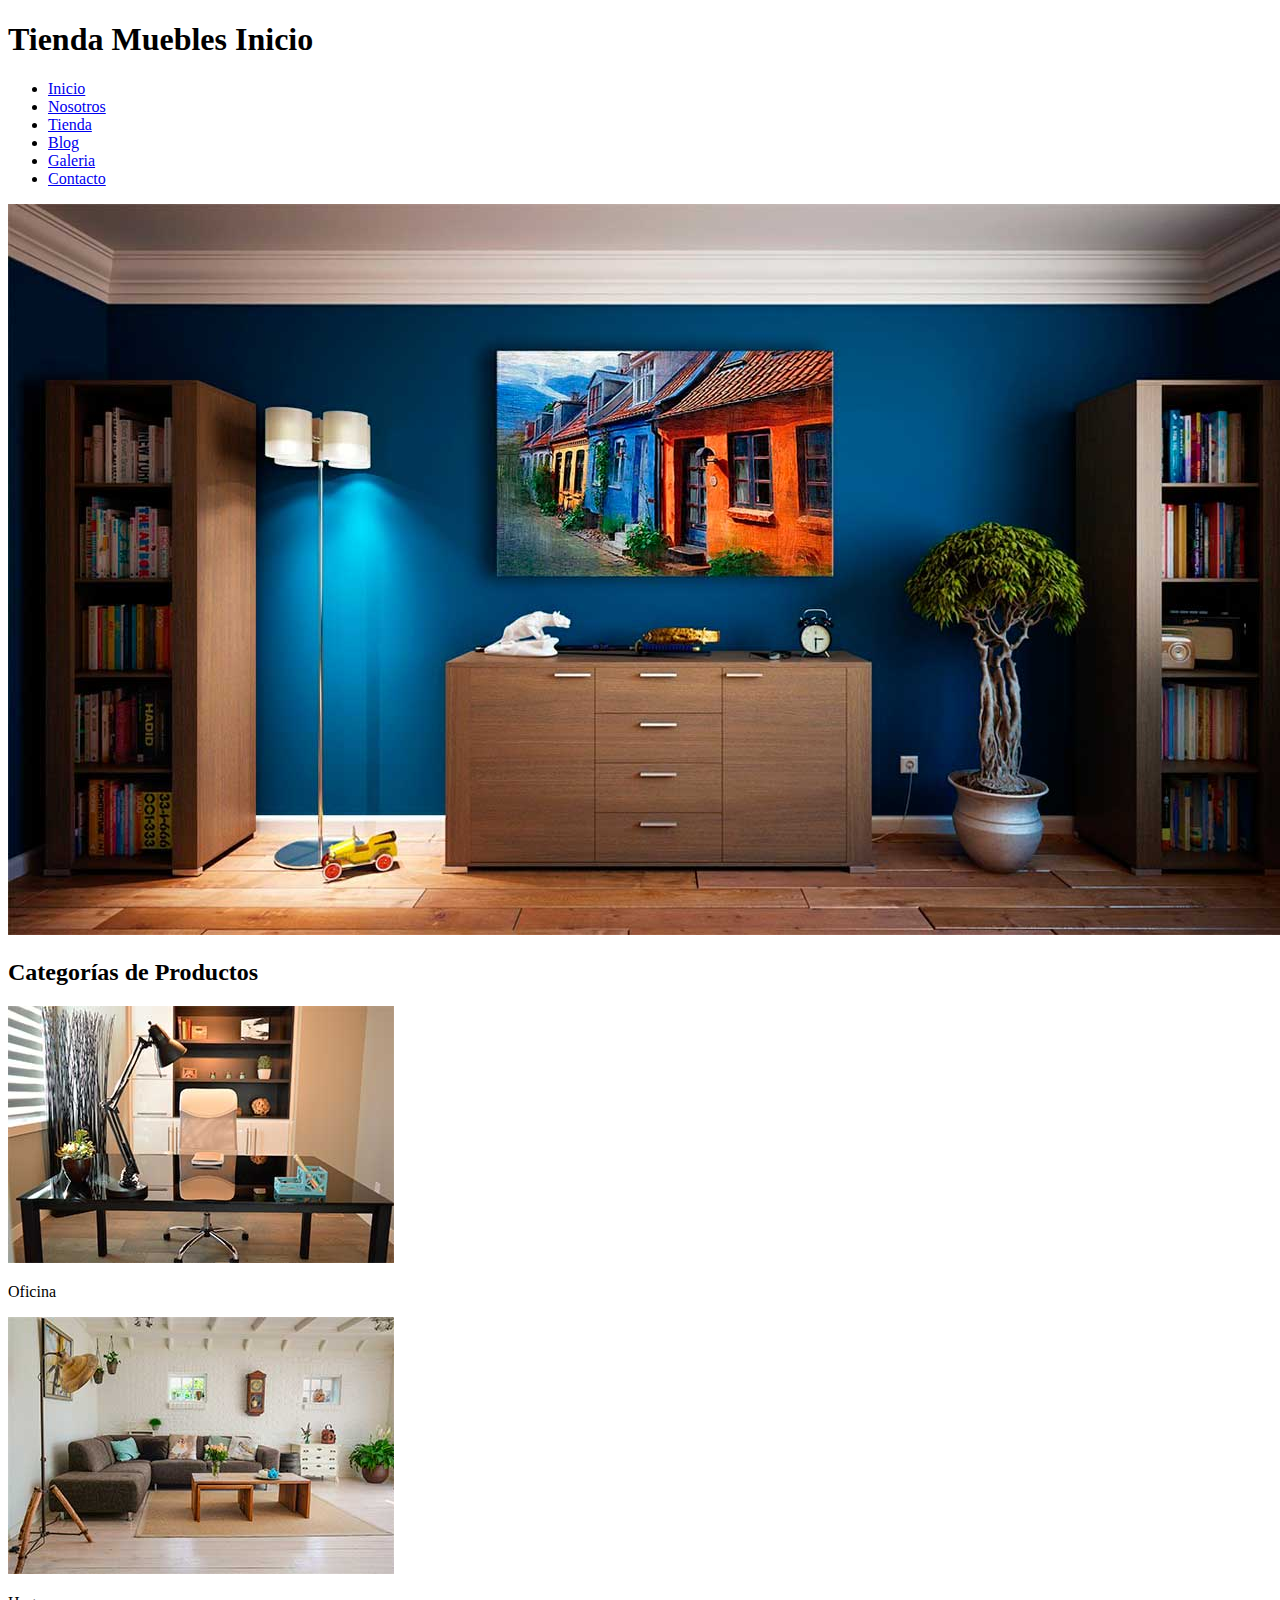
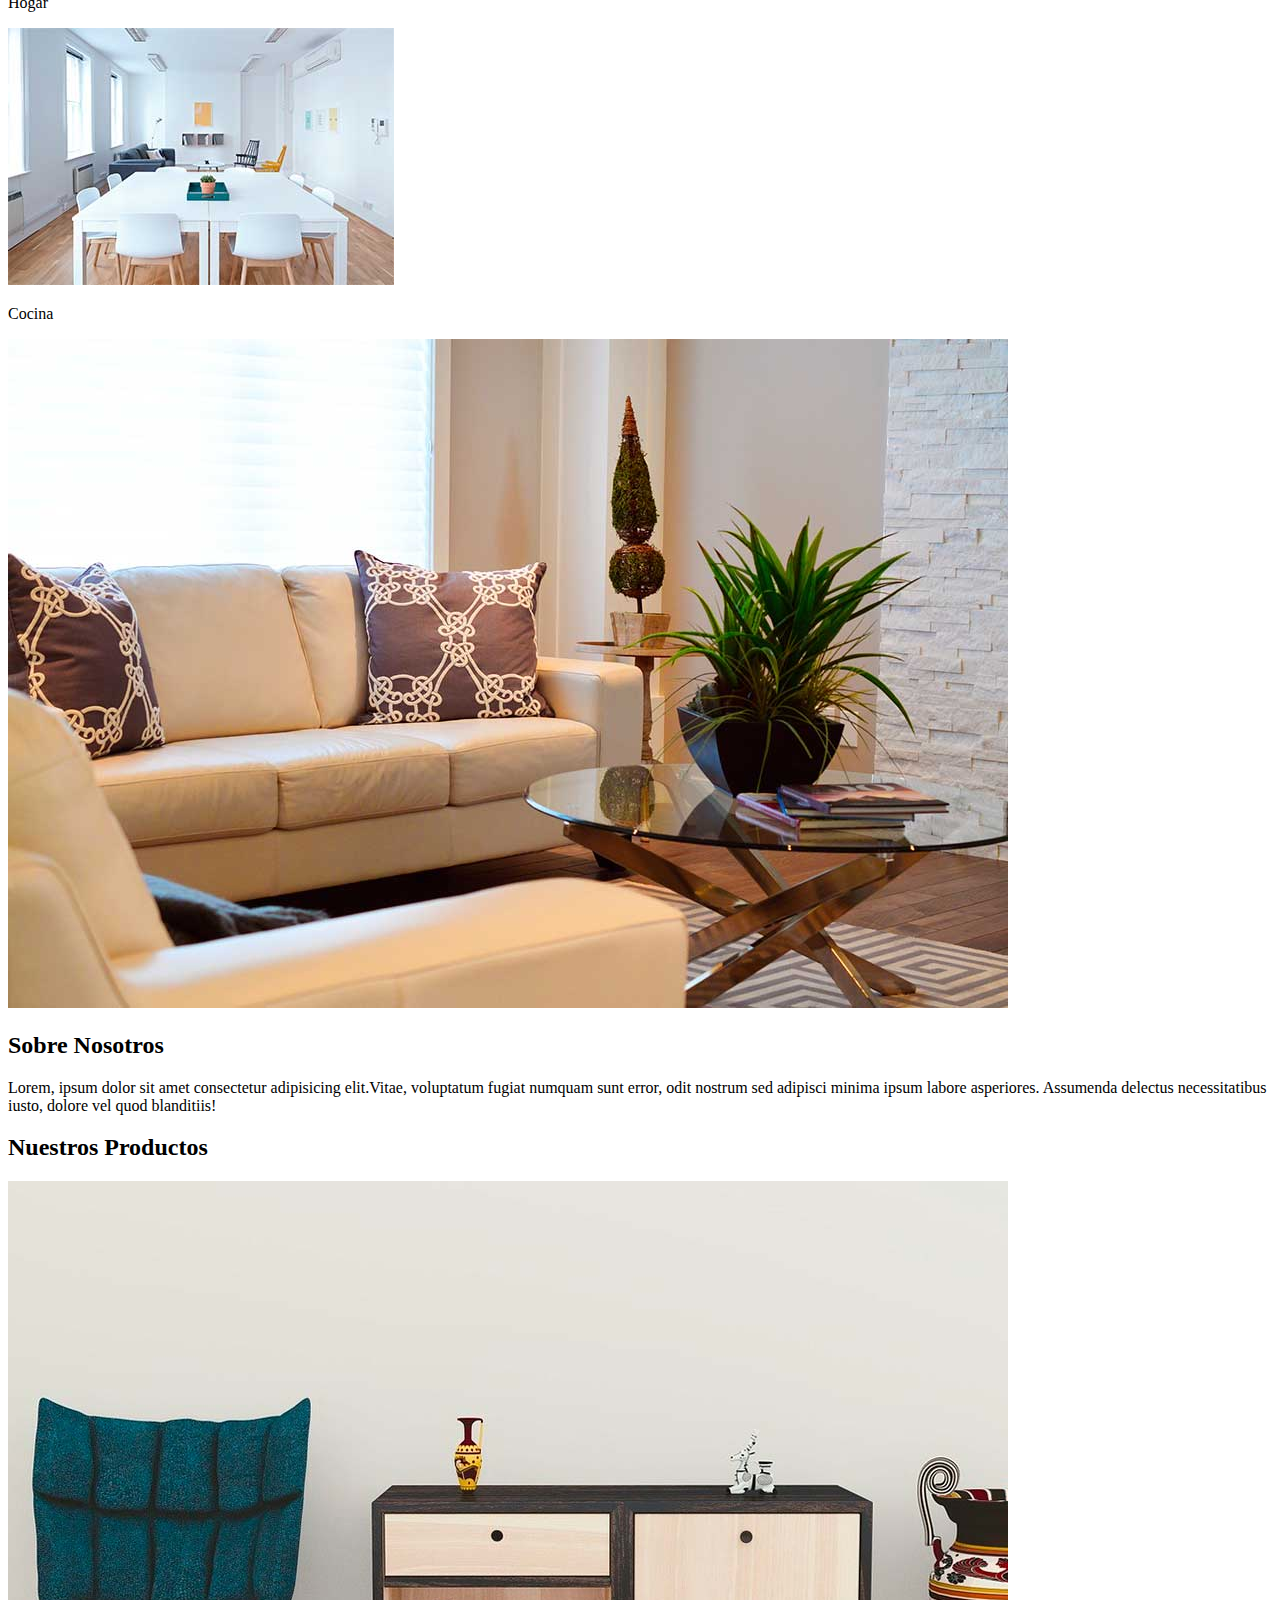
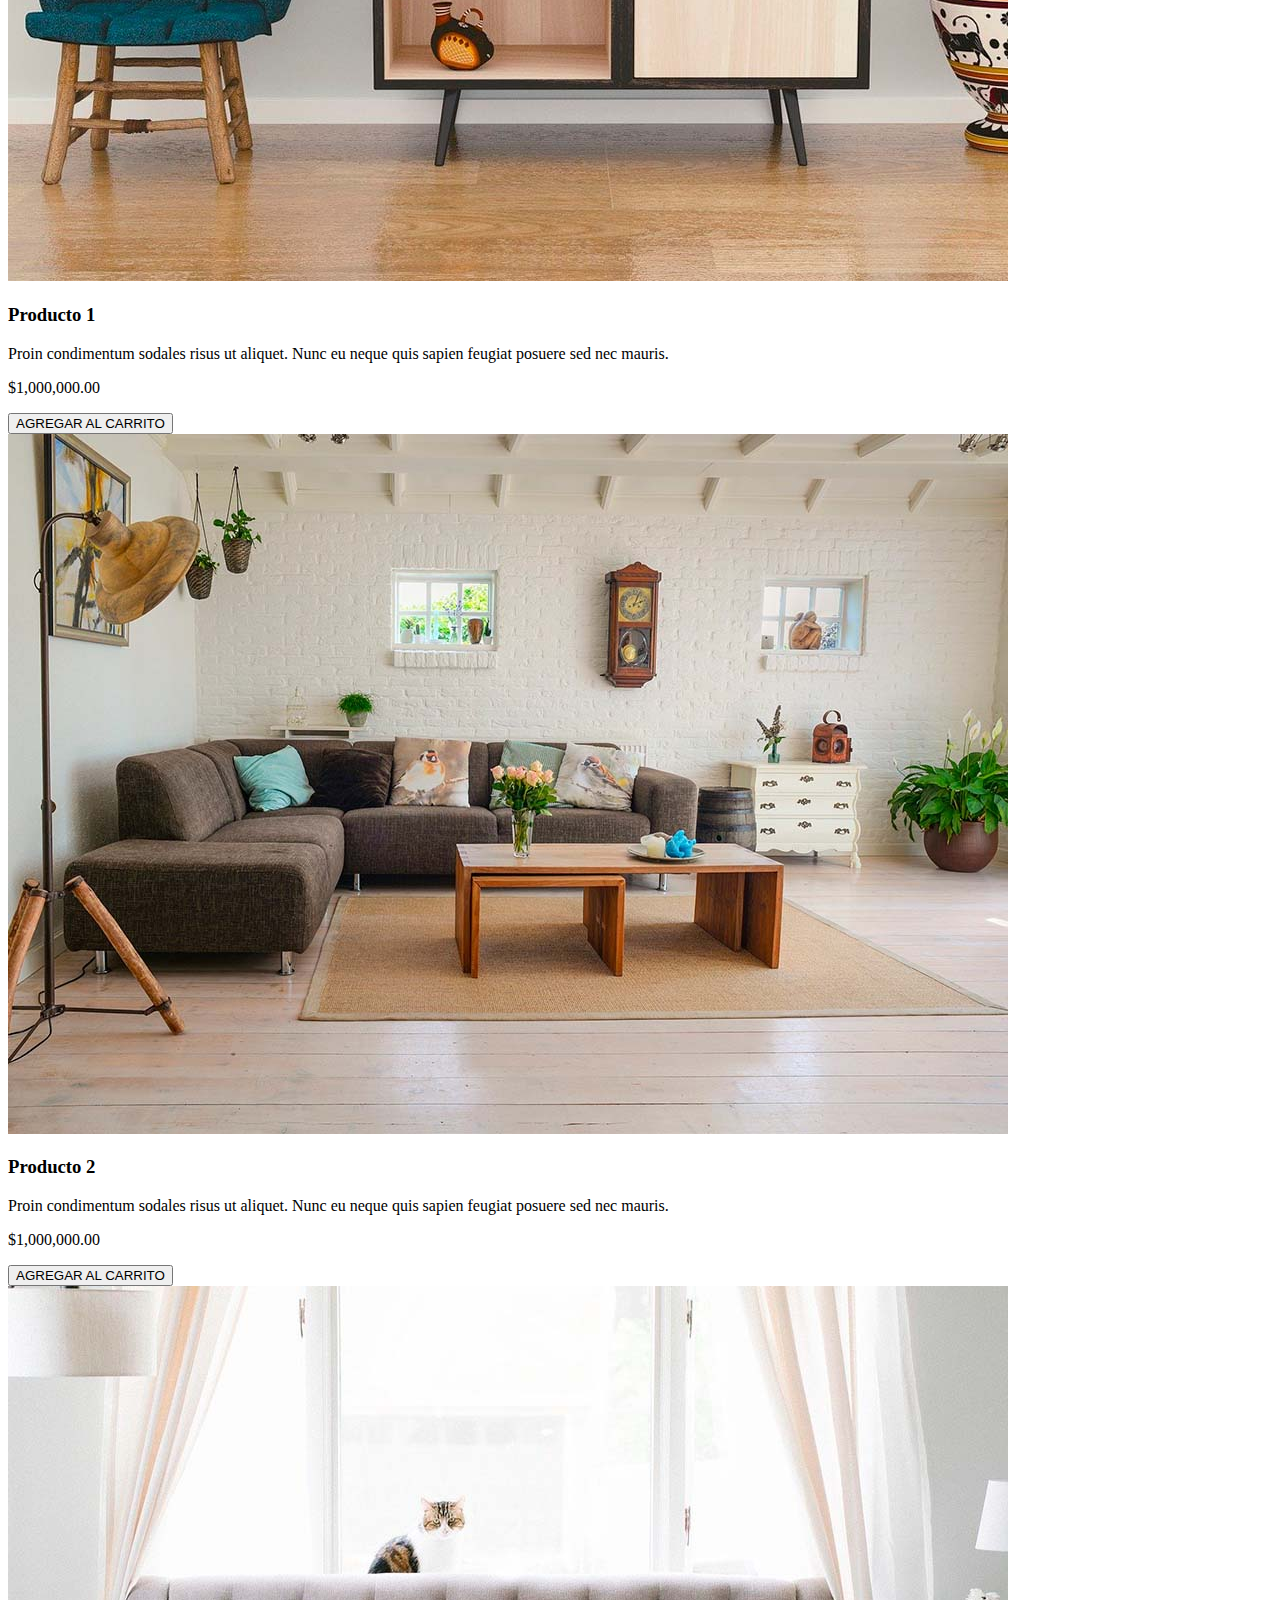
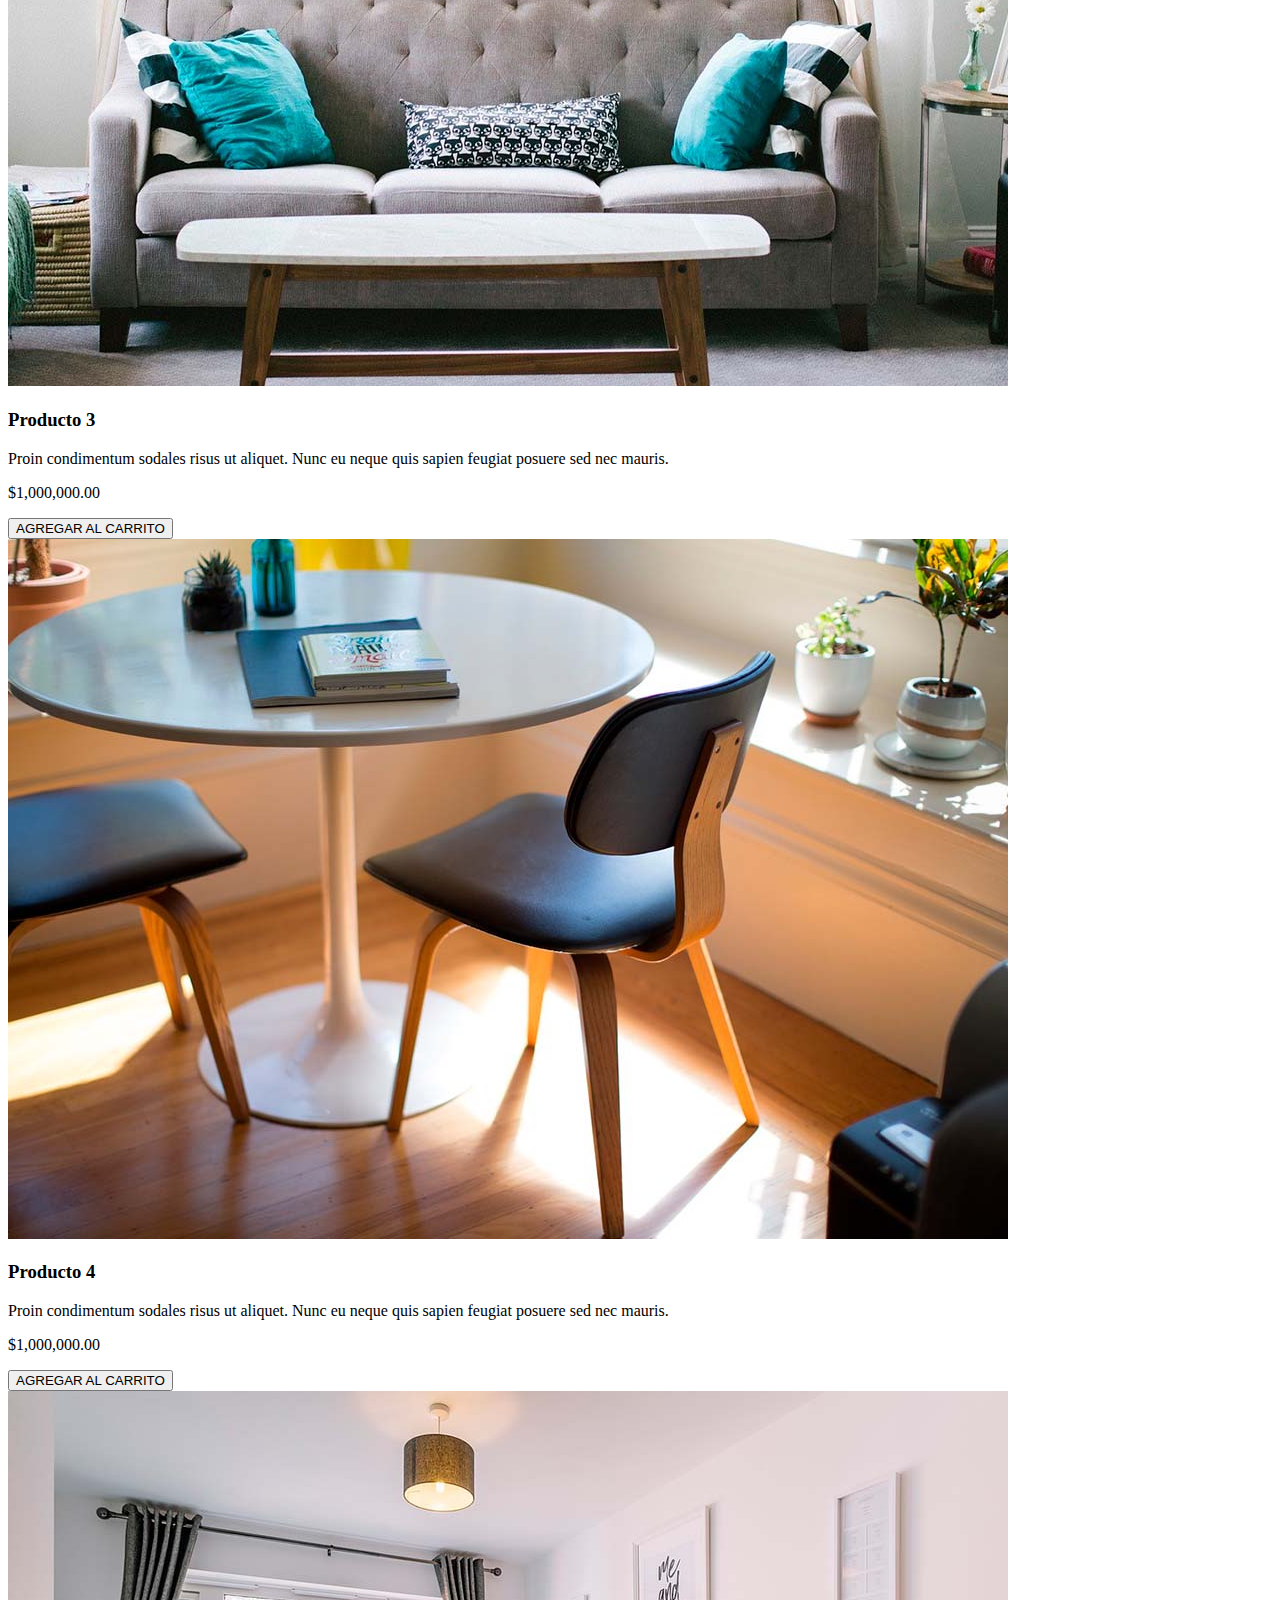
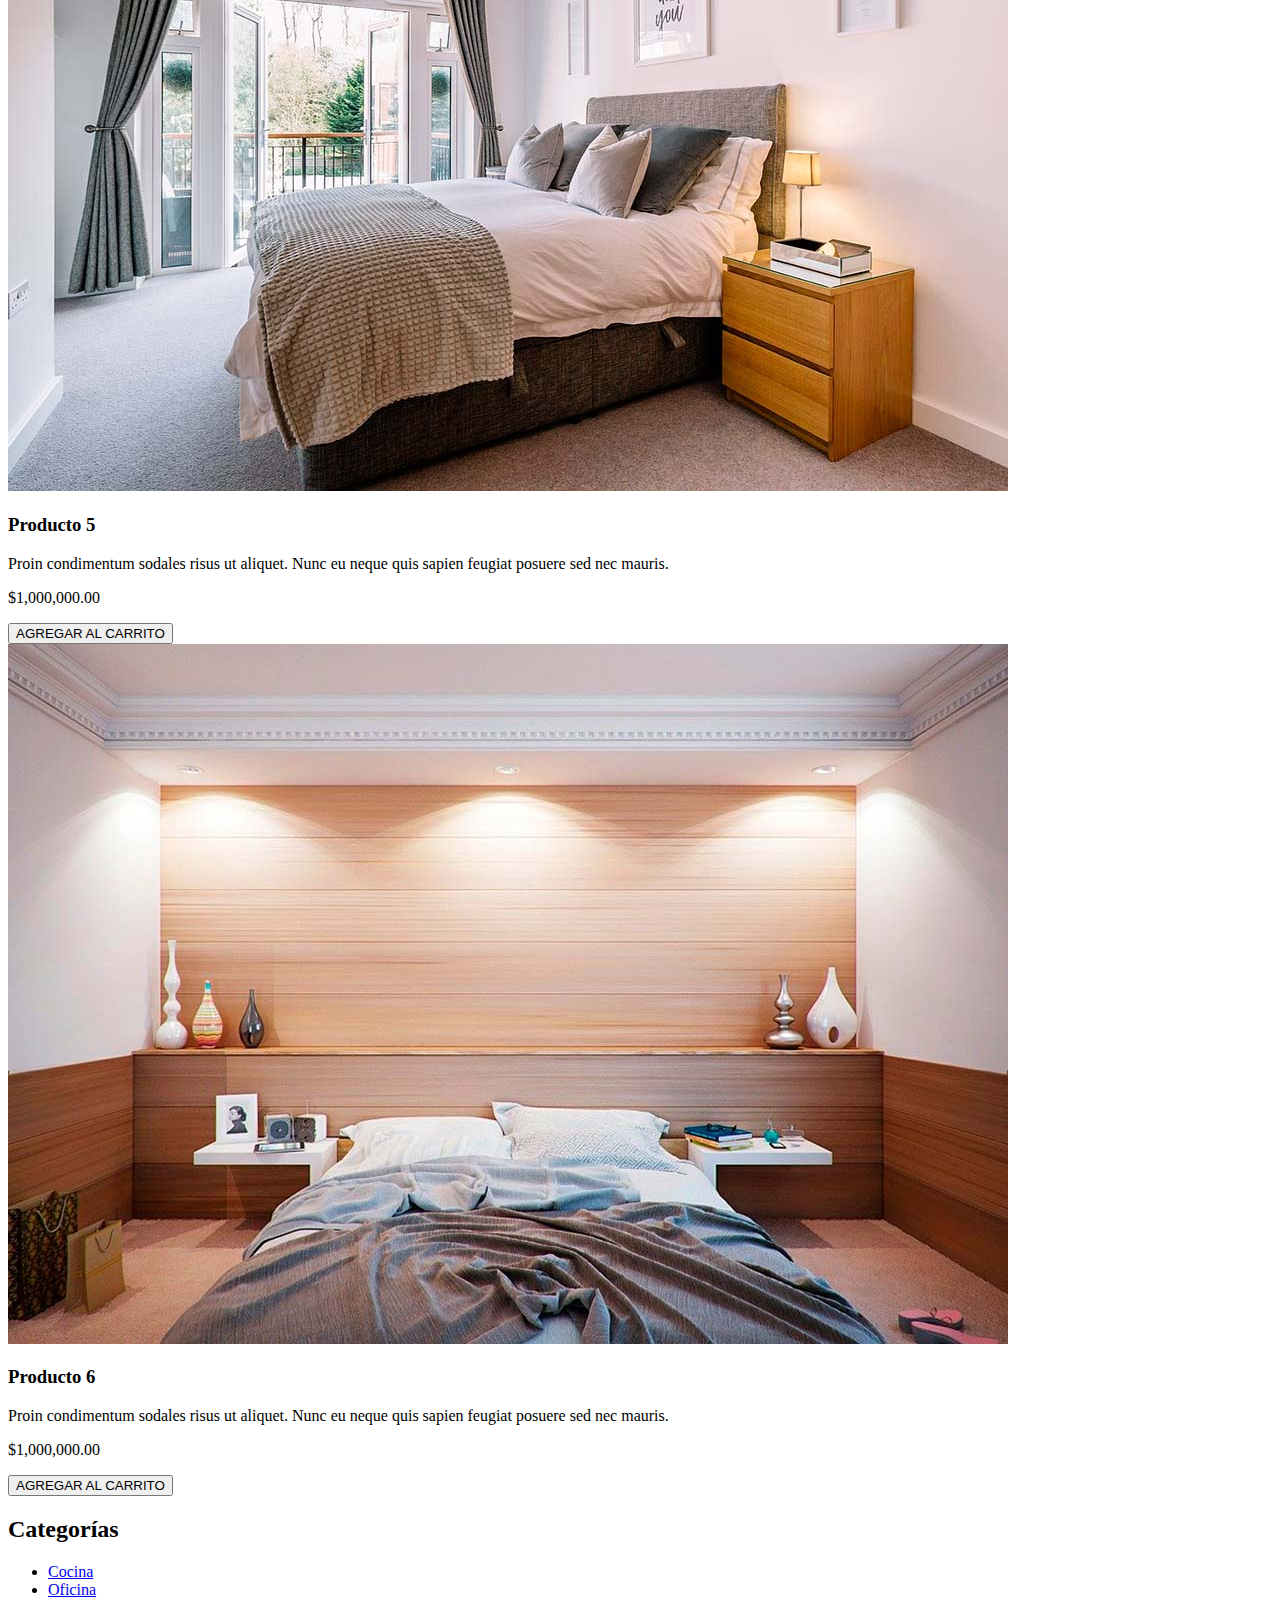
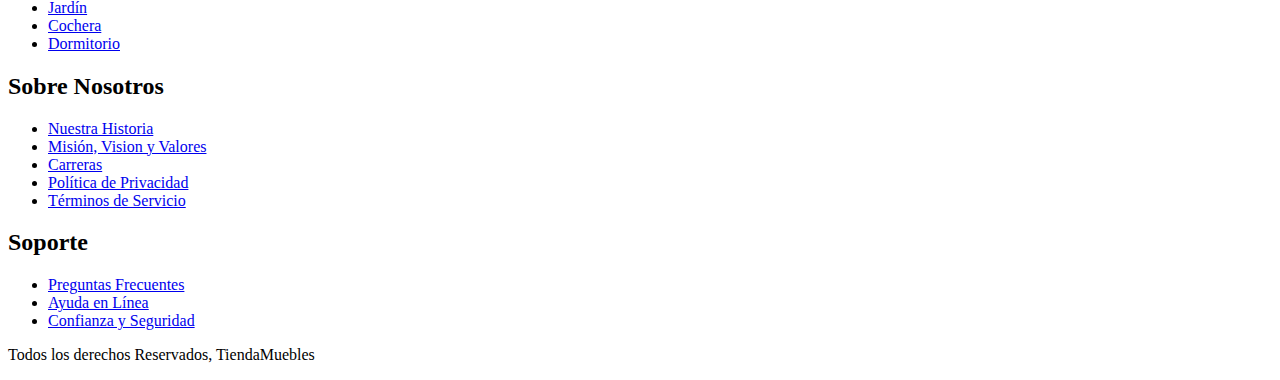
==== index.html @ 4a230ba1 "hotfix the index.html position" ====
<!DOCTYPE html>
<html lang="es">
<head>
    <meta charset="UTF-8">
    <meta name="viewport" content="width=device-width, initial-scale=1.0">
    <title>Tienda Muebles</title>
</head>
<body>
    <header>
        <h1>Tienda Muebles Inicio</h1>
        <nav>
            <ul>
                <li><a href="/index.html">Inicio</a></li>
                <li><a href="/views/About-Us/about-us.html">Nosotros</a></li>
                <li><a href="/views/Store/store.html">Tienda</a></li>
                <li><a href="/views/Blog/blog.html">Blog</a></li>
                <li><a href="/views/Gallery/gallery.html">Galeria</a></li>
                <li><a href="/views/Contact/contact.html">Contacto</a></li>
            </ul>
        </nav>
    </header>

    <main>
        <img src="/assets/principal.jpg" alt="principal">
        
        <section>
            <h2>Categorías de Productos</h2>
            <article>
                <img src="/assets/categoria1.jpg" alt="categoria Oficina">
                <p>Oficina</p>
            </article>
            <article>
                <img src="/assets/categoria2.jpg" alt="categoria Hogar">
                <p>Hogar</p>
            </article>
            <article>
                <img src="/assets/categoria3.jpg" alt="categoria Cocina">
                <p>Cocina</p>
            </article>
        </section>

        <section>
            <img src="/assets/nosotros.jpg" alt="">
            <div>
                <h2>Sobre Nosotros</h2>
                <p>
                    Lorem, ipsum dolor sit amet consectetur adipisicing elit.Vitae, voluptatum fugiat numquam sunt error, odit nostrum sed adipisci minima ipsum labore asperiores. Assumenda delectus necessitatibus iusto, dolore vel quod blanditiis!
                </p>
            </div>
        </section>

        <section>
            <h2>Nuestros Productos</h2>
            <article>
                <img src="/assets/producto1.jpg" alt="producto-1">
                <div>
                    <h3>Producto 1</h3>
                    <p>Proin condimentum sodales risus ut aliquet. Nunc eu neque quis sapien feugiat posuere sed nec mauris.</p>
                    <p>$1,000,000.00</p>
                    <button>AGREGAR AL CARRITO</button>
                </div>
            </article>
            <article>
                <img src="/assets/producto2.jpg" alt="producto-2">
                <div>
                    <h3>Producto 2</h3>
                    <p>Proin condimentum sodales risus ut aliquet. Nunc eu neque quis sapien feugiat posuere sed nec mauris.</p>
                    <p>$1,000,000.00</p>
                    <button>AGREGAR AL CARRITO</button>
                </div>
            </article>
            <article>
                <img src="/assets/producto3.jpg" alt="producto-3">
                <div>
                    <h3>Producto 3</h3>
                    <p>Proin condimentum sodales risus ut aliquet. Nunc eu neque quis sapien feugiat posuere sed nec mauris.</p>
                    <p>$1,000,000.00</p>
                    <button>AGREGAR AL CARRITO</button>
                </div>
            </article>
            <article>
                <img src="/assets/producto4.jpg" alt="producto-4">
                <div>
                    <h3>Producto 4</h3>
                    <p>Proin condimentum sodales risus ut aliquet. Nunc eu neque quis sapien feugiat posuere sed nec mauris.</p>
                    <p>$1,000,000.00</p>
                    <button>AGREGAR AL CARRITO</button>
                </div>
            </article>
            <article>
                <img src="/assets/producto5.jpg" alt="producto-5">
                <div>
                    <h3>Producto 5</h3>
                    <p>Proin condimentum sodales risus ut aliquet. Nunc eu neque quis sapien feugiat posuere sed nec mauris.</p>
                    <p>$1,000,000.00</p>
                    <button>AGREGAR AL CARRITO</button>
                </div>
            </article>
            <article>
                <img src="/assets/producto6.jpg" alt="producto-6">
                <div>
                    <h3>Producto 6</h3>
                    <p>Proin condimentum sodales risus ut aliquet. Nunc eu neque quis sapien feugiat posuere sed nec mauris.</p>
                    <p>$1,000,000.00</p>
                    <button>AGREGAR AL CARRITO</button>
                </div>
            </article>
        </section>
    </main>

    <footer>
        <section>
            <h2>Categorías</h2>
            <ul>
                <li><a href="#">Cocina</a></li>
                <li><a href="#">Oficina</a></li>
                <li><a href="#">Jardín</a></li>
                <li><a href="#">Cochera</a></li>
                <li><a href="#">Dormitorio</a></li>
            </ul>
        </section>
        
        <section>
            <h2>Sobre Nosotros</h2>
            <ul>
                <li><a href="#">Nuestra Historia</a></li>
                <li><a href="#">Misión, Vision y Valores</a></li>
                <li><a href="#">Carreras</a></li>
                <li><a href="#">Política de Privacidad</a></li>
                <li><a href="#">Términos de Servicio</a></li>
            </ul>
        </section>
        
        <section>
            <h2>Soporte</h2>
            <ul>
                <li><a href="#">Preguntas Frecuentes</a></li>
                <li><a href="#">Ayuda en Línea</a></li>
                <li><a href="#">Confianza y Seguridad</a></li>
            </ul>
        </section>
        
        <div><p>Todos los derechos Reservados, TiendaMuebles</p></div>
    </footer>
</body>
</html>
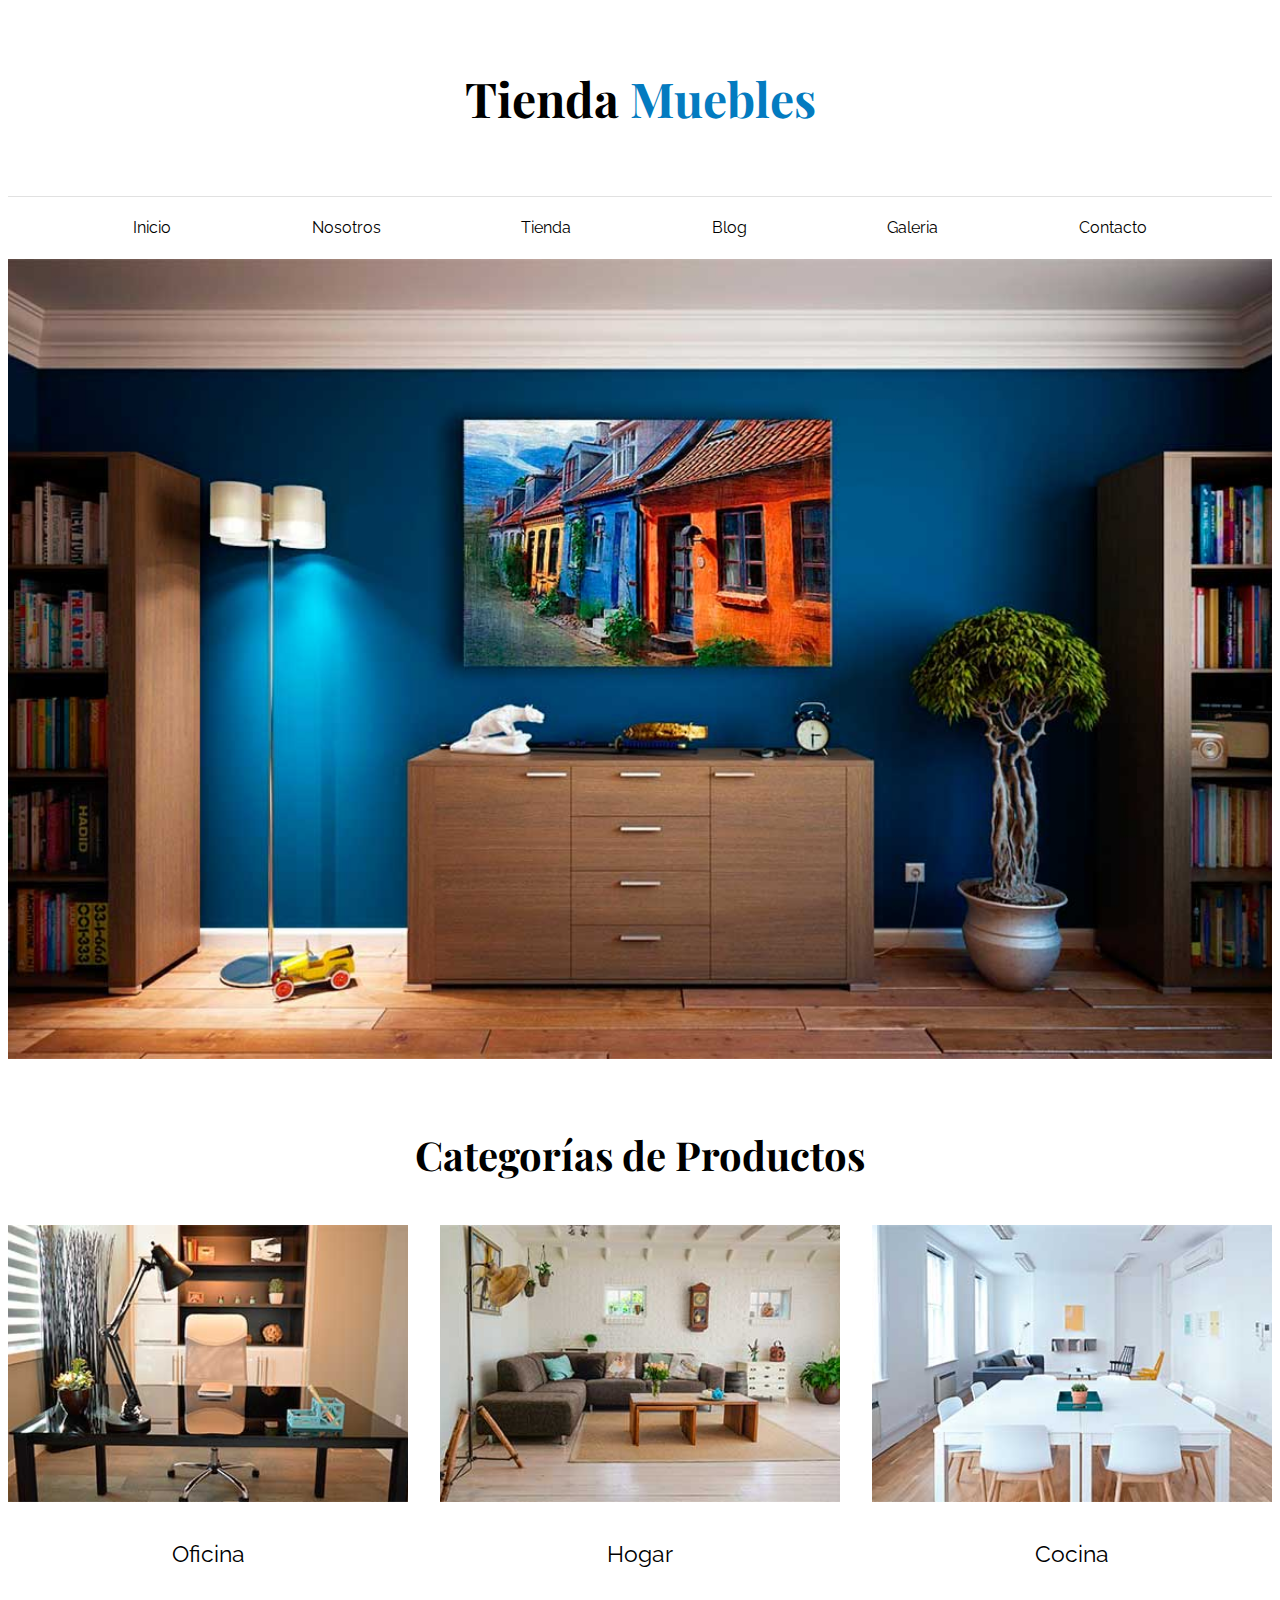
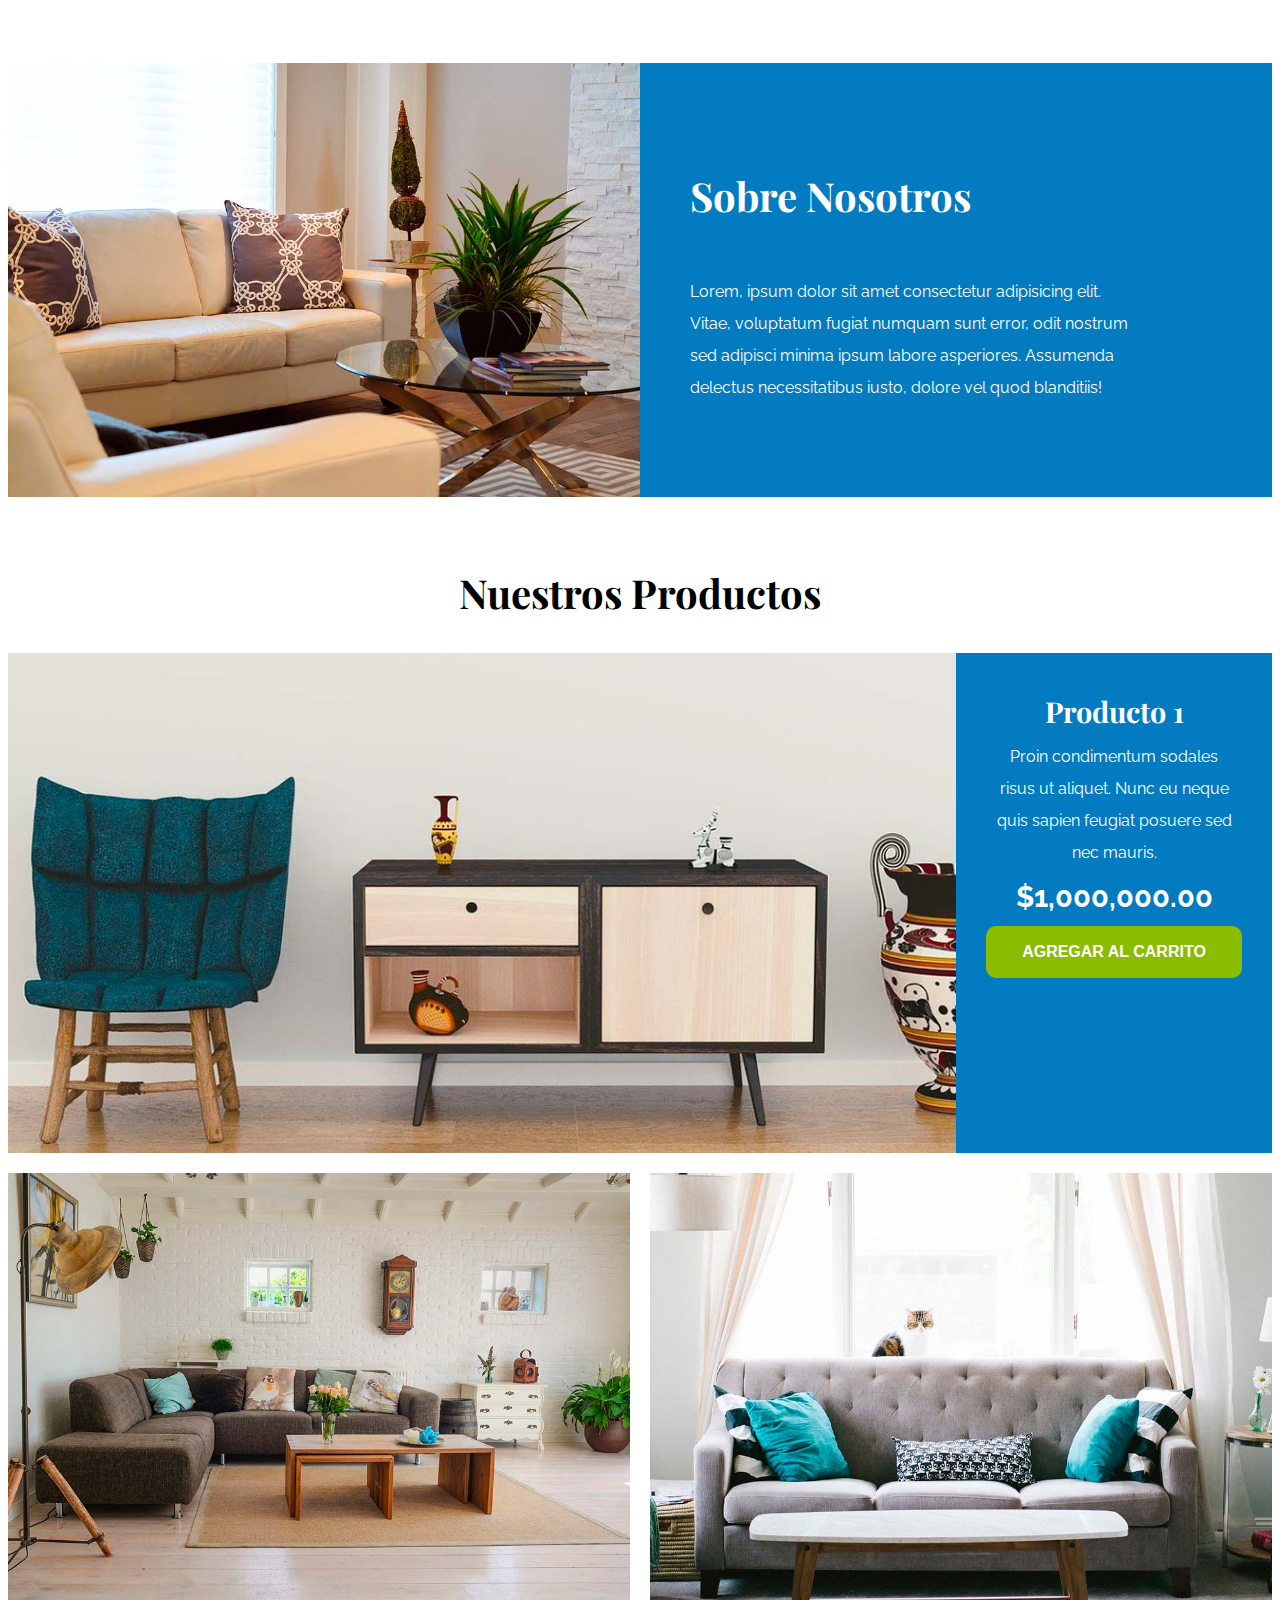
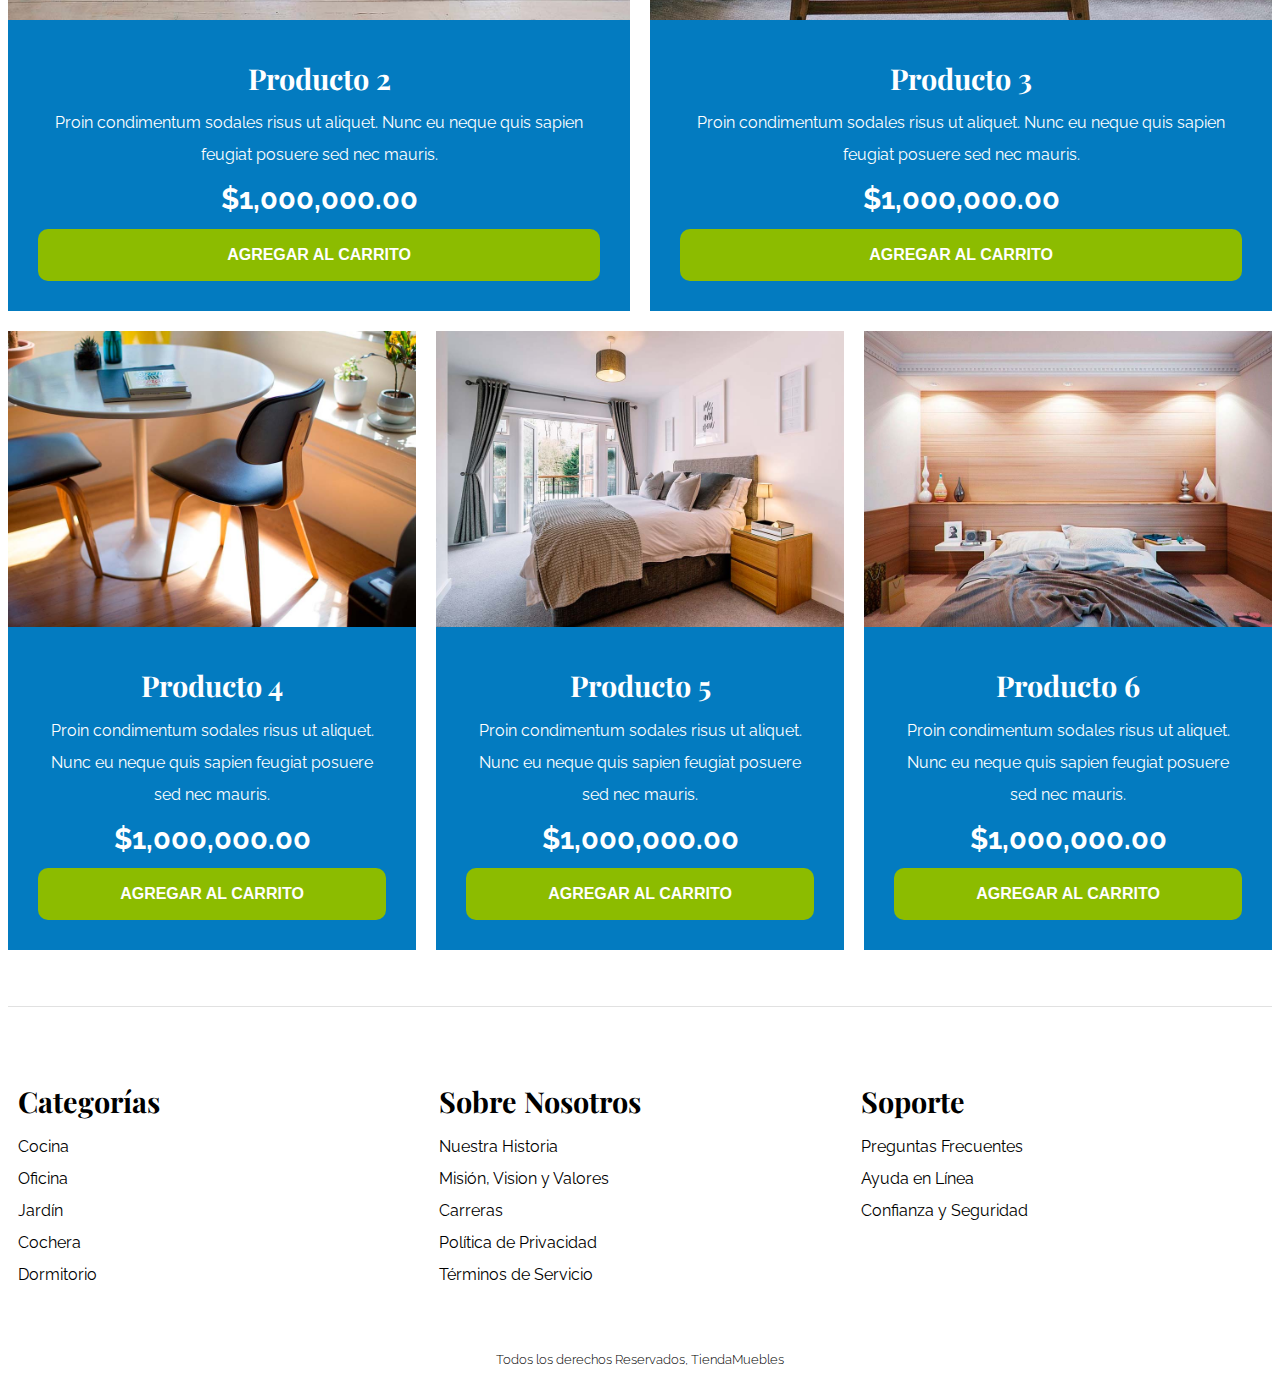
==== commit 6a1cd148: "add styles" ====
--- a/index.html
+++ b/index.html
@@ -4,143 +4,186 @@
     <meta charset="UTF-8">
     <meta name="viewport" content="width=device-width, initial-scale=1.0">
     <title>Tienda Muebles</title>
+    <link rel="stylesheet" href="reset.css">
+    <link rel="stylesheet" href="style.css">
+    <link rel="stylesheet" href="index.css">
 </head>
 <body>
     <header>
-        <h1>Tienda Muebles Inicio</h1>
+        <h1 class="title">Tienda <span>Muebles</span></h1>
         <nav>
-            <ul>
-                <li><a href="/index.html">Inicio</a></li>
-                <li><a href="/views/About-Us/about-us.html">Nosotros</a></li>
-                <li><a href="/views/Store/store.html">Tienda</a></li>
-                <li><a href="/views/Blog/blog.html">Blog</a></li>
-                <li><a href="/views/Gallery/gallery.html">Galeria</a></li>
-                <li><a href="/views/Contact/contact.html">Contacto</a></li>
+            <ul class="nav-menu">
+                <li><a class="nav__item hl" href="./index.html">Inicio</a></li>
+                <li><a class="nav__item hl" href="./about-us.html">Nosotros</a></li>
+                <li><a class="nav__item hl" href="./store.html">Tienda</a></li>
+                <li><a class="nav__item hl" href="./blog.html">Blog</a></li>
+                <li><a class="nav__item hl" href="./gallery.html">Galeria</a></li>
+                <li><a class="nav__item hl" href="./contact.html">Contacto</a></li>
             </ul>
         </nav>
     </header>
+    
+    <div class="banner"></div>
 
     <main>
-        <img src="/assets/principal.jpg" alt="principal">
-        
-        <section>
+        <section class="prod-cats center">
             <h2>Categorías de Productos</h2>
-            <article>
-                <img src="/assets/categoria1.jpg" alt="categoria Oficina">
-                <p>Oficina</p>
-            </article>
-            <article>
-                <img src="/assets/categoria2.jpg" alt="categoria Hogar">
-                <p>Hogar</p>
-            </article>
-            <article>
-                <img src="/assets/categoria3.jpg" alt="categoria Cocina">
-                <p>Cocina</p>
-            </article>
+            <div class="cats">
+                <article class="cat-card">
+                    <div class="img">
+                        <img src="/assets/categoria1.jpg" alt="categoria Oficina">
+                    </div>
+                    <a class="hl" href="#">Oficina</a>
+                </article>
+                <article class="cat-card">
+                    <div class="img">
+                        <img src="/assets/categoria2.jpg" alt="categoria Hogar">
+                    </div>
+                    <a class="hl" href="#">Hogar</a>
+                </article>
+                <article class="cat-card">
+                    <div class="img">
+                        <img src="/assets/categoria3.jpg" alt="categoria Cocina">
+                    </div>
+                    <a class="hl" href="#">Cocina</a>
+                </article>
+            </div>
         </section>
 
-        <section>
-            <img src="/assets/nosotros.jpg" alt="">
-            <div>
+        <section class="about-us">
+            <div class="img">
+                <img src="/assets/nosotros.jpg" alt="">
+            </div>
+            <div class="about-us__text">
                 <h2>Sobre Nosotros</h2>
                 <p>
-                    Lorem, ipsum dolor sit amet consectetur adipisicing elit.Vitae, voluptatum fugiat numquam sunt error, odit nostrum sed adipisci minima ipsum labore asperiores. Assumenda delectus necessitatibus iusto, dolore vel quod blanditiis!
+                    Lorem, ipsum dolor sit amet consectetur adipisicing elit.
+                    <br>
+                    Vitae, voluptatum fugiat numquam sunt error, odit nostrum
+                    <br>
+                    sed adipisci minima ipsum labore asperiores. Assumenda
+                    <br>
+                    delectus necessitatibus iusto, dolore vel quod blanditiis!
                 </p>
             </div>
         </section>
 
-        <section>
+        <section class="center">
             <h2>Nuestros Productos</h2>
-            <article>
-                <img src="/assets/producto1.jpg" alt="producto-1">
-                <div>
-                    <h3>Producto 1</h3>
-                    <p>Proin condimentum sodales risus ut aliquet. Nunc eu neque quis sapien feugiat posuere sed nec mauris.</p>
-                    <p>$1,000,000.00</p>
-                    <button>AGREGAR AL CARRITO</button>
-                </div>
-            </article>
-            <article>
-                <img src="/assets/producto2.jpg" alt="producto-2">
-                <div>
-                    <h3>Producto 2</h3>
-                    <p>Proin condimentum sodales risus ut aliquet. Nunc eu neque quis sapien feugiat posuere sed nec mauris.</p>
-                    <p>$1,000,000.00</p>
-                    <button>AGREGAR AL CARRITO</button>
-                </div>
-            </article>
-            <article>
-                <img src="/assets/producto3.jpg" alt="producto-3">
-                <div>
-                    <h3>Producto 3</h3>
-                    <p>Proin condimentum sodales risus ut aliquet. Nunc eu neque quis sapien feugiat posuere sed nec mauris.</p>
-                    <p>$1,000,000.00</p>
-                    <button>AGREGAR AL CARRITO</button>
-                </div>
-            </article>
-            <article>
-                <img src="/assets/producto4.jpg" alt="producto-4">
-                <div>
-                    <h3>Producto 4</h3>
-                    <p>Proin condimentum sodales risus ut aliquet. Nunc eu neque quis sapien feugiat posuere sed nec mauris.</p>
-                    <p>$1,000,000.00</p>
-                    <button>AGREGAR AL CARRITO</button>
-                </div>
-            </article>
-            <article>
-                <img src="/assets/producto5.jpg" alt="producto-5">
-                <div>
-                    <h3>Producto 5</h3>
-                    <p>Proin condimentum sodales risus ut aliquet. Nunc eu neque quis sapien feugiat posuere sed nec mauris.</p>
-                    <p>$1,000,000.00</p>
-                    <button>AGREGAR AL CARRITO</button>
-                </div>
-            </article>
-            <article>
-                <img src="/assets/producto6.jpg" alt="producto-6">
-                <div>
-                    <h3>Producto 6</h3>
-                    <p>Proin condimentum sodales risus ut aliquet. Nunc eu neque quis sapien feugiat posuere sed nec mauris.</p>
-                    <p>$1,000,000.00</p>
-                    <button>AGREGAR AL CARRITO</button>
-                </div>
-            </article>
+            <div class="prods prods--top">
+                <article class="prod prod--1">
+                    <div class="img">
+                        <img src="/assets/producto1.jpg" alt="producto-1">
+                    </div>
+                    <div class="prod__text">
+                        <h3>Producto 1</h3>
+                        <p>Proin condimentum sodales risus ut aliquet. Nunc eu neque quis sapien feugiat posuere sed nec mauris.</p>
+                        <p class="price">$1,000,000.00</p>
+                        <button class="buy">AGREGAR AL CARRITO</button>
+                    </div>
+                </article>
+            </div>
+
+            <div class="prods prods--midle">
+                <article class="prod prod--2">
+                    <div class="img">
+                        <img src="/assets/producto2.jpg" alt="producto-2">
+                    </div>
+                    <div class="prod__text">
+                        <h3>Producto 2</h3>
+                        <p>Proin condimentum sodales risus ut aliquet. Nunc eu neque quis sapien feugiat posuere sed nec mauris.</p>
+                        <p class="price">$1,000,000.00</p>
+                        <button class="buy">AGREGAR AL CARRITO</button>
+                    </div>
+                </article>
+                <article class="prod prod--3">
+                    <div class="img">
+                        <img src="/assets/producto3.jpg" alt="producto-3">
+                    </div>
+                    <div class="prod__text">
+                        <h3>Producto 3</h3>
+                        <p>Proin condimentum sodales risus ut aliquet. Nunc eu neque quis sapien feugiat posuere sed nec mauris.</p>
+                        <p class="price">$1,000,000.00</p>
+                        <button class="buy">AGREGAR AL CARRITO</button>
+                    </div>
+                </article>
+            </div>
+
+            <div class="prods prods--bottom">
+                <article class="prod prod--4">
+                    <div class="img">
+                        <img src="/assets/producto4.jpg" alt="producto-4">
+                    </div>
+                    <div class="prod__text">
+                        <h3>Producto 4</h3>
+                        <p>Proin condimentum sodales risus ut aliquet. Nunc eu neque quis sapien feugiat posuere sed nec mauris.</p>
+                        <p class="price">$1,000,000.00</p>
+                        <button class="buy">AGREGAR AL CARRITO</button>
+                    </div>
+                </article>
+                <article class="prod prod--5">
+                    <div class="img">
+                        <img src="/assets/producto5.jpg" alt="producto-5">
+                    </div>
+                    <div class="prod__text">
+                        <h3>Producto 5</h3>
+                        <p>Proin condimentum sodales risus ut aliquet. Nunc eu neque quis sapien feugiat posuere sed nec mauris.</p>
+                        <p class="price">$1,000,000.00</p>
+                        <button class="buy">AGREGAR AL CARRITO</button>
+                    </div>
+                </article>
+                <article class="prod prod--6">
+                    <div class="img">
+                        <img src="/assets/producto6.jpg" alt="producto-6">
+                    </div>
+                    <div class="prod__text">
+                        <h3>Producto 6</h3>
+                        <p>Proin condimentum sodales risus ut aliquet. Nunc eu neque quis sapien feugiat posuere sed nec mauris.</p>
+                        <p class="price">$1,000,000.00</p>
+                        <button class="buy">AGREGAR AL CARRITO</button>
+                    </div>
+                </article>
+            </div>
         </section>
     </main>
 
     <footer>
-        <section>
-            <h2>Categorías</h2>
-            <ul>
-                <li><a href="#">Cocina</a></li>
-                <li><a href="#">Oficina</a></li>
-                <li><a href="#">Jardín</a></li>
-                <li><a href="#">Cochera</a></li>
-                <li><a href="#">Dormitorio</a></li>
-            </ul>
-        </section>
-        
-        <section>
-            <h2>Sobre Nosotros</h2>
-            <ul>
-                <li><a href="#">Nuestra Historia</a></li>
-                <li><a href="#">Misión, Vision y Valores</a></li>
-                <li><a href="#">Carreras</a></li>
-                <li><a href="#">Política de Privacidad</a></li>
-                <li><a href="#">Términos de Servicio</a></li>
-            </ul>
-        </section>
-        
-        <section>
-            <h2>Soporte</h2>
-            <ul>
-                <li><a href="#">Preguntas Frecuentes</a></li>
-                <li><a href="#">Ayuda en Línea</a></li>
-                <li><a href="#">Confianza y Seguridad</a></li>
-            </ul>
-        </section>
-        
-        <div><p>Todos los derechos Reservados, TiendaMuebles</p></div>
+        <div class="center">
+            <div class="links">
+                <section>
+                    <h2>Categorías</h2>
+                    <ul>
+                        <li><a href="#">Cocina</a></li>
+                        <li><a href="#">Oficina</a></li>
+                        <li><a href="#">Jardín</a></li>
+                        <li><a href="#">Cochera</a></li>
+                        <li><a href="#">Dormitorio</a></li>
+                    </ul>
+                </section>
+                
+                <section>
+                    <h2>Sobre Nosotros</h2>
+                    <ul>
+                        <li><a href="#">Nuestra Historia</a></li>
+                        <li><a href="#">Misión, Vision y Valores</a></li>
+                        <li><a href="#">Carreras</a></li>
+                        <li><a href="#">Política de Privacidad</a></li>
+                        <li><a href="#">Términos de Servicio</a></li>
+                    </ul>
+                </section>
+                
+                <section>
+                    <h2>Soporte</h2>
+                    <ul>
+                        <li><a href="#">Preguntas Frecuentes</a></li>
+                        <li><a href="#">Ayuda en Línea</a></li>
+                        <li><a href="#">Confianza y Seguridad</a></li>
+                    </ul>
+                </section>
+            </div>
+            
+            <div class="copy"><p>Todos los derechos Reservados, TiendaMuebles</p></div>
+        </div>
     </footer>
 </body>
 </html>--- a/style.css
+++ b/style.css
@@ -0,0 +1,131 @@
+/** GLOBAL */
+@import url('https://fonts.googleapis.com/css2?family=Playfair+Display:ital,wght@0,400..900;1,400..900&family=Raleway:ital,wght@0,100..900;1,100..900&display=swap');
+:root{
+    /** Text */
+    --font-family-text: 'Raleway', sans-serif;
+    --font-family-titles: 'Playfair Display', serif;
+    --font-size-small: 0.8rem;
+    --font-size-medium: 1rem;
+    --font-size-big: 1.8rem;
+    --font-size-large: 2.5rem;
+    --font-size-gigant: 3rem;
+    --font-weight-light: 300;
+    --font-weight-regular: 400;
+    --font-weight-bold: 700;
+
+    /** Colors */
+    --color-black: #000;
+    --color-white: #fff;
+    --color-blue: #037bc0;
+    --color-dark-blue: #005485;
+    --color-green: #8cbc00;
+}
+p, a{ /* Aplicar los valores de texto a todos los elementos */
+    font-family: var(--font-family-text);
+    font-size: var(--font-size-medium);
+    font-weight: var(--font-weight-regular);
+    color: inherit;
+}
+h1, h2, h3 { 
+    font-family: var(--font-family-titles);
+    font-size: var(--font-size-large);
+    font-weight: var(--font-weight-bold);
+    text-align: center;
+}
+h3{ font-size: var(--font-size-big);
+}
+h1{ 
+    margin: 50px;
+    font-size: var(--font-size-gigant);
+}
+li{ list-style: none;
+}
+a{ 
+    /* Seteamos el color y estilo de los enlaces */
+    color: var(--color-black);
+    text-decoration: none;
+}
+
+button{
+    background-color: var(--color-green);
+    width: 100%;
+    padding: 15px;
+    border-color: transparent;
+    border-radius: 10px;
+
+    font-size: var(--font-size-medium);
+    font-weight: var(--font-weight-bold);
+    color: var(--color-white);
+}
+button:hover{
+    background-color: #749807;
+    transition: background-color 0.25s ease-out;
+    cursor: pointer;
+}
+
+
+/** STRUCTURE */
+.title span {
+    font: inherit;
+    color: var(--color-blue);
+}
+nav, footer{ border-top: 1px solid #e1e1e1;
+}
+.nav-menu{
+    padding: 15px 0;
+
+    display: flex;
+    justify-content: space-evenly;
+}
+.nav__item{
+    padding: 15px;
+    border-radius: 20px;
+    text-align: center;
+}
+
+.banner{
+    height: 800px;
+    background-image: url('./assets/principal.jpg');
+    background-size: cover;
+    background-position: center;
+    background-repeat: no-repeat;
+}
+
+
+footer{ 
+    padding: 10px;
+    margin-top: 50px;
+}
+.links{
+    width: 100%;
+    display: grid;
+    grid-template-columns: repeat(3, 1fr);
+    grid-gap: 20px;
+}
+.links h2{ 
+    font-size: var(--font-size-big);
+    text-align: left;
+}
+.copy p{
+    font-size: var(--font-size-small);
+    font-weight: var(--font-weight-light);
+    text-align: center;
+}
+
+/** Global Classes */
+.center{
+    max-width: 1400px;
+    margin-left: auto;
+    margin-right: auto;
+}
+.img{ width: 100%;
+}
+.img img{
+    width: 100%;
+    height: 100%;
+    object-fit: cover;
+}
+.hl:hover{
+    color: var(--color-white);
+    background-color: var(--color-blue);
+}
--- a/index.css
+++ b/index.css
@@ -0,0 +1,74 @@
+section{ margin: 56px 0;
+}
+/** Product Categories */
+.cats{
+    margin-top: 30px;
+    display: grid;
+    grid-template-columns: repeat(3, 1fr);
+    grid-gap: 2rem;
+}
+.cat-card{
+    display: flex;
+    flex-direction: column;
+}
+.cat-card a{
+    padding: 30px;
+    font-size: 22.5px;
+    text-align: center;
+    border-bottom-right-radius: 1rem;
+}
+
+/** About Us */
+.about-us{
+    display: flex;
+    flex-flow: row nowrap;
+}
+.about-us > .img{ width: 50%;
+}
+.about-us__text{
+    width: 50%;
+    background-color: var(--color-blue);
+    padding: 50px;
+
+    display: flex;
+    flex-direction: column;
+    justify-content: center;
+    gap: 40px;
+
+    color: var(--color-white);
+}
+.about-us__text > h2{ text-align: justify;
+}
+
+/** Products Cards*/
+.prod{ display: grid;
+}
+.prod__text{
+    background-color: var(--color-blue);
+    padding: 30px;
+    color: var(--color-white);
+    text-align: center;
+} 
+.price{
+    font-size: var(--font-size-big);
+    font-weight: var(--font-weight-bold);
+}
+
+.prods--top{ margin: 20px 0;
+}
+.prod--1{
+    grid-template-columns: 3fr 1fr;
+    grid-template-rows: 500px;
+}
+
+.prods--midle{
+    margin: 20px 0;
+    display: grid;
+    grid-template-columns: repeat(2, 1fr);
+    grid-gap: 20px;
+}
+.prods--bottom{
+    display: grid;
+    grid-template-columns: repeat(3, 1fr);
+    grid-gap: 20px;
+}
